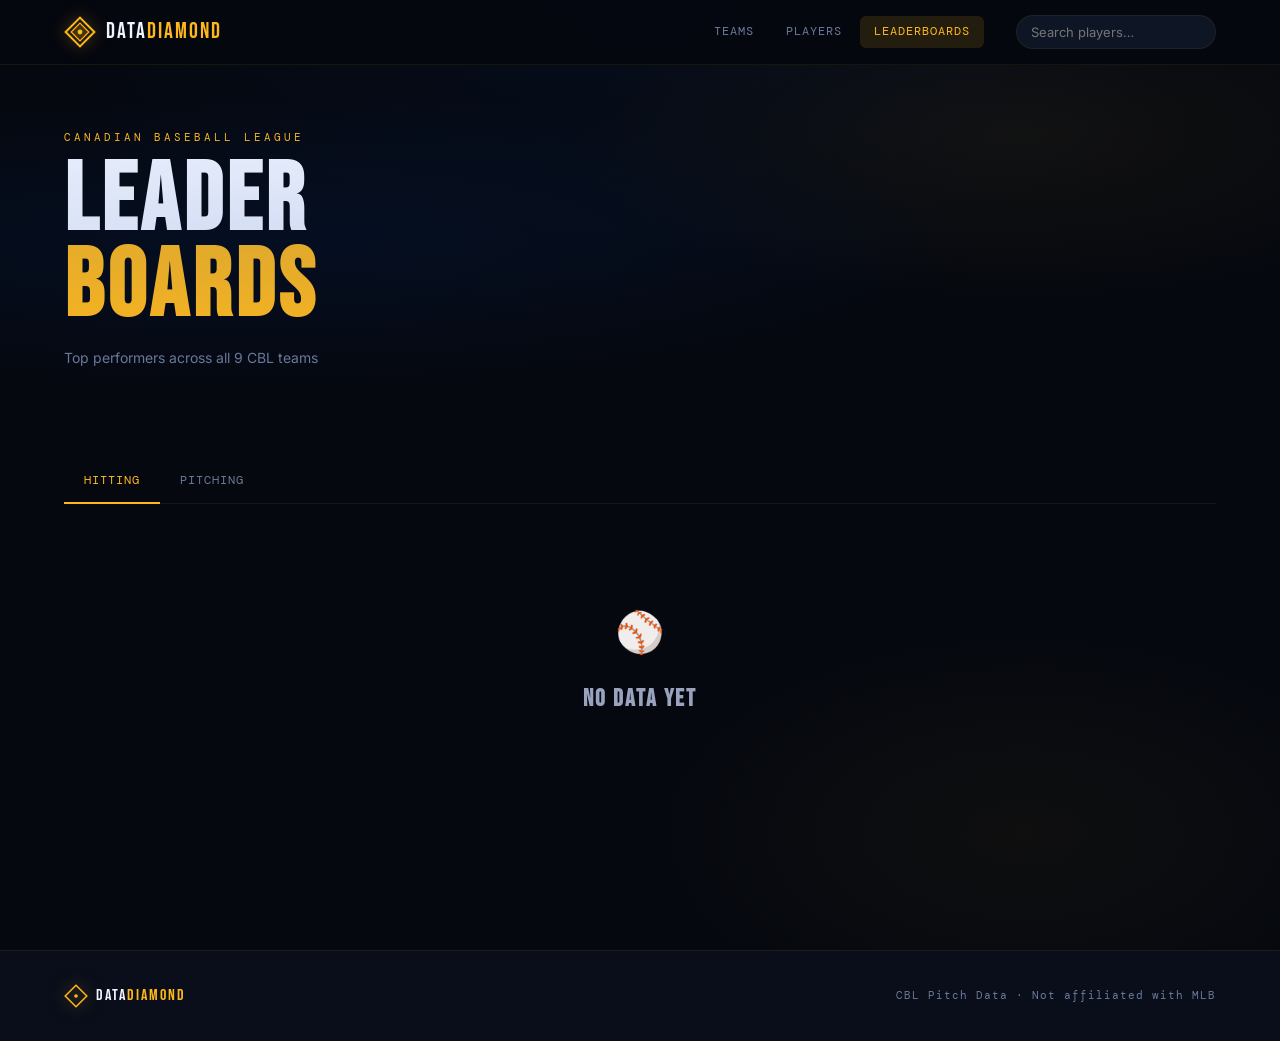
==== league.html @ 3d33eafb "Big Change" ====
<!DOCTYPE html>
<html lang="en">
<head>
  <meta charset="UTF-8" />
  <meta name="viewport" content="width=device-width, initial-scale=1.0" />
  <title>Leaderboards — Data Diamond</title>
  <link rel="stylesheet" href="css/style.css" />
<script>
  const HASH = '2700114b0b68384c38a1018ac02dd3825205f695857ec23f9d1493280452b3a2';
  const key  = 'dd_auth';

  async function sha256(str) {
    const buf = await crypto.subtle.digest('SHA-256', new TextEncoder().encode(str));
    return Array.from(new Uint8Array(buf)).map(b => b.toString(16).padStart(2,'0')).join('');
  }

  async function checkAuth() {
    if (sessionStorage.getItem(key) === 'ok' || localStorage.getItem(key) === 'ok') return;

    const overlay = document.createElement('div');
    overlay.id = 'auth-overlay';
    overlay.innerHTML = `
      <style>
        @import url('https://fonts.googleapis.com/css2?family=Bebas+Neue&family=DM+Mono:wght@400;500&family=Inter:wght@300;400;500&display=swap');
        #auth-overlay {
          position:fixed;inset:0;z-index:99999;
          background:#080c12;
          display:flex;align-items:center;justify-content:center;
          font-family:'Inter',sans-serif;
        }
        #auth-overlay .auth-bg {
          position:absolute;inset:0;
          background:
            radial-gradient(ellipse 60% 60% at 50% 40%, rgba(255,184,28,0.06) 0%, transparent 70%),
            radial-gradient(ellipse 40% 40% at 80% 80%, rgba(0,61,165,0.08) 0%, transparent 60%);
        }
        #auth-overlay .auth-box {
          position:relative;z-index:1;
          width:100%;max-width:420px;
          padding:48px 40px;
          background:rgba(13,20,32,0.95);
          border:1px solid rgba(255,184,28,0.15);
          border-radius:4px;
          box-shadow:0 0 80px rgba(0,0,0,0.6), 0 0 40px rgba(255,184,28,0.04);
          text-align:center;
        }
        #auth-overlay .auth-logo {
          display:flex;align-items:center;justify-content:center;gap:10px;
          margin-bottom:32px;
        }
        #auth-overlay .auth-logo svg { width:36px;height:36px; }
        #auth-overlay .auth-logo-text {
          font-family:'Bebas Neue',sans-serif;
          font-size:28px;letter-spacing:0.05em;
          color:#fff;
        }
        #auth-overlay .auth-logo-text em { color:#FFB81C;font-style:normal; }
        #auth-overlay h2 {
          font-family:'Bebas Neue',sans-serif;
          font-size:13px;letter-spacing:0.15em;
          color:rgba(255,255,255,0.35);
          margin:0 0 32px;
          text-transform:uppercase;
        }
        #auth-overlay .auth-input-wrap { position:relative;margin-bottom:16px; }
        #auth-overlay input[type="password"] {
          width:100%;box-sizing:border-box;
          padding:14px 16px;
          background:rgba(255,255,255,0.04);
          border:1px solid rgba(255,255,255,0.1);
          border-radius:3px;
          color:#fff;
          font-family:'DM Mono',monospace;
          font-size:14px;letter-spacing:0.05em;
          outline:none;
          transition:border-color 0.2s;
        }
        #auth-overlay input[type="password"]:focus {
          border-color:rgba(255,184,28,0.5);
          background:rgba(255,184,28,0.03);
        }
        #auth-overlay input[type="password"]::placeholder { color:rgba(255,255,255,0.2); }
        #auth-overlay .remember-wrap {
          display:flex;align-items:center;justify-content:flex-start;
          gap:10px;
          margin-bottom:20px;
          cursor:pointer;
        }
        #auth-overlay .remember-wrap input[type="checkbox"] {
          appearance:none;-webkit-appearance:none;
          width:18px;height:18px;
          border:1px solid rgba(255,184,28,0.4);
          border-radius:3px;
          background:rgba(255,255,255,0.04);
          cursor:pointer;
          position:relative;
          flex-shrink:0;
          transition:background 0.2s, border-color 0.2s;
        }
        #auth-overlay .remember-wrap input[type="checkbox"]:checked {
          background:#FFB81C;
          border-color:#FFB81C;
        }
        #auth-overlay .remember-wrap input[type="checkbox"]:checked::after {
          content:'';
          position:absolute;
          left:4px;top:1px;
          width:5px;height:9px;
          border:2px solid #080c12;
          border-top:none;border-left:none;
          transform:rotate(45deg);
        }
        #auth-overlay .remember-label {
          font-family:'Inter',sans-serif;
          font-size:13px;
          color:rgba(255,255,255,0.45);
          cursor:pointer;
          user-select:none;
        }
        #auth-overlay button {
          width:100%;padding:14px;
          background:#FFB81C;
          border:none;border-radius:3px;
          color:#080c12;
          font-family:'Bebas Neue',sans-serif;
          font-size:18px;letter-spacing:0.1em;
          cursor:pointer;
          transition:background 0.2s, transform 0.1s;
        }
        #auth-overlay button:hover { background:#ffc94d; }
        #auth-overlay button:active { transform:scale(0.98); }
        #auth-overlay .auth-error {
          margin-top:12px;height:16px;
          font-size:12px;letter-spacing:0.05em;
          color:#ff4444;
          font-family:'DM Mono',monospace;
        }
      </style>
      <div class="auth-bg"></div>
      <div class="auth-box">
        <div class="auth-logo">
          <svg viewBox="0 0 40 40" fill="none">
            <polygon points="20,2 38,20 20,38 2,20" stroke="#FFB81C" stroke-width="2.5" fill="none"/>
            <polygon points="20,9 31,20 20,31 9,20" stroke="#FFB81C" stroke-width="1.5" fill="rgba(255,184,28,0.12)"/>
            <circle cx="20" cy="20" r="3" fill="#FFB81C"/>
          </svg>
          <span class="auth-logo-text">Data<em>Diamond</em></span>
        </div>
        <h2>Canadian Baseball League · Restricted Access</h2>
        <div class="auth-input-wrap">
          <input type="password" id="auth-input" placeholder="Enter password" autocomplete="off" />
        </div>
        <label class="remember-wrap">
          <input type="checkbox" id="auth-remember" />
          <span class="remember-label">Remember me on this device</span>
        </label>
        <button id="auth-btn">Enter</button>
        <div class="auth-error" id="auth-error"></div>
      </div>
    \`;
    document.body.appendChild(overlay);
    document.getElementById('auth-input').focus();

    return new Promise(resolve => {
      async function attempt() {
        const pwd      = document.getElementById('auth-input').value;
        const remember = document.getElementById('auth-remember').checked;
        const hash     = await sha256(pwd);
        if (hash === HASH) {
          if (remember) {
            localStorage.setItem(key, 'ok');
          } else {
            sessionStorage.setItem(key, 'ok');
          }
          overlay.style.opacity = '0';
          overlay.style.transition = 'opacity 0.4s';
          setTimeout(() => overlay.remove(), 400);
          resolve();
        } else {
          document.getElementById('auth-error').textContent = 'Incorrect password — try again.';
          document.getElementById('auth-input').value = '';
          document.getElementById('auth-input').focus();
        }
      }
      document.getElementById('auth-btn').addEventListener('click', attempt);
      document.getElementById('auth-input').addEventListener('keydown', e => {
        if (e.key === 'Enter') attempt();
      });
    });
  }

  document.addEventListener('DOMContentLoaded', checkAuth);
</script>
  <link rel="preconnect" href="https://fonts.googleapis.com" />
  <link rel="preconnect" href="https://fonts.gstatic.com" crossorigin />
  <link href="https://fonts.googleapis.com/css2?family=Bebas+Neue&family=DM+Mono:wght@400;500&family=Inter:wght@300;400;500;600&display=swap" rel="stylesheet" />
</head>
<body class="league-page">

  <header class="site-header">
    <div class="header-inner">
      <div class="logo">
        <a href="index.html">
          <svg class="logo-diamond" viewBox="0 0 40 40" fill="none">
            <polygon points="20,2 38,20 20,38 2,20" stroke="#FFB81C" stroke-width="2.5" fill="none"/>
            <polygon points="20,9 31,20 20,31 9,20" stroke="#FFB81C" stroke-width="1.5" fill="rgba(255,184,28,0.12)"/>
            <circle cx="20" cy="20" r="3" fill="#FFB81C"/>
          </svg>
          <span class="logo-text">Data<em>Diamond</em></span>
        </a>
      </div>
      <nav class="main-nav">
        <a href="teams.html"   class="nav-link">Teams</a>
        <a href="players.html" class="nav-link">Players</a>
        <a href="league.html"  class="nav-link active">Leaderboards</a>
      </nav>
      <div class="header-search">
        <input type="text" id="global-search" placeholder="Search players…" autocomplete="off" />
        <div id="search-dropdown" class="search-dropdown hidden"></div>
      </div>
    </div>
  </header>

  <section class="page-hero">
    <div class="hero-bg"></div>
    <div class="container">
      <p class="hero-eyebrow">Canadian Baseball League</p>
      <h1 class="hero-title">LEADER<br><span>BOARDS</span></h1>
      <p class="hero-subtitle">Top performers across all 9 CBL teams</p>
    </div>
  </section>

  <div class="ticker-wrap"><div class="ticker-track" id="stat-ticker"></div></div>

  <div class="container" style="padding-top:40px;padding-bottom:80px">
    <div class="tabs-bar">
      <div class="tabs">
        <button class="tab-btn active" data-tab="hitting">Hitting</button>
        <button class="tab-btn" data-tab="pitching">Pitching</button>
      </div>
    </div>
    <div id="tab-content"></div>
  </div>

  <footer class="site-footer">
    <div class="container">
      <div class="footer-inner">
        <div class="logo">
          <a href="index.html" style="display:flex;align-items:center;gap:8px;text-decoration:none">
            <svg class="logo-diamond" viewBox="0 0 40 40" fill="none" style="width:24px;height:24px">
              <polygon points="20,2 38,20 20,38 2,20" stroke="#FFB81C" stroke-width="2.5" fill="none"/>
              <circle cx="20" cy="20" r="3" fill="#FFB81C"/>
            </svg>
            <span class="logo-text" style="font-size:16px">Data<em>Diamond</em></span>
          </a>
        </div>
        <p class="footer-note">CBL Pitch Data · Not affiliated with MLB</p>
      </div>
    </div>
  </footer>

  <script src="js/main.js"></script>
</body>
</html>
---- css/style.css ----
/* ================================================
   DATA DIAMOND — Guelph Royals Edition
   Royal Blue + Gold on Deep Navy
================================================ */
@import url('https://fonts.googleapis.com/css2?family=Bebas+Neue&family=DM+Mono:wght@400;500&family=Inter:wght@300;400;500;600&display=swap');

:root {
  --bg:        #05080f;
  --bg-2:      #090e1a;
  --bg-3:      #0e1525;
  --bg-4:      #131d30;
  --border:    rgba(255,184,28,0.08);
  --border-2:  rgba(255,184,28,0.15);
  --gold:      #FFB81C;
  --gold-dim:  rgba(255,184,28,0.12);
  --gold-mid:  rgba(255,184,28,0.35);
  --royal:     #003DA5;
  --royal-dim: rgba(0,61,165,0.15);
  --royal-mid: rgba(0,61,165,0.35);
  --text:      #f0f4ff;
  --text-dim:  #6b7a9a;
  --text-mid:  #9aa3bd;
  --good:      #4ade80;
  --bad:       #f87171;
  --font-display: 'Bebas Neue', sans-serif;
  --font-mono:    'DM Mono', monospace;
  --font-body:    'Inter', sans-serif;
  --radius:    8px;
  --radius-lg: 14px;
}

*, *::before, *::after { box-sizing: border-box; margin: 0; padding: 0; }

html { scroll-behavior: smooth; }

body {
  background: var(--bg);
  color: var(--text);
  font-family: var(--font-body);
  font-size: 15px;
  line-height: 1.6;
  min-height: 100vh;
  background-image:
    radial-gradient(ellipse 80% 50% at 50% 0%, rgba(0,61,165,0.08) 0%, transparent 60%),
    radial-gradient(ellipse 60% 40% at 80% 80%, rgba(255,184,28,0.04) 0%, transparent 50%);
}

.container { max-width: 1200px; margin: 0 auto; padding: 0 24px; }

/* ── HEADER ──────────────────────────────────────── */
.site-header {
  position: sticky; top: 0; z-index: 100;
  background: rgba(5,8,15,0.92);
  backdrop-filter: blur(16px);
  border-bottom: 1px solid var(--border);
}
.header-inner {
  display: flex; align-items: center; gap: 32px;
  max-width: 1200px; margin: 0 auto; padding: 0 24px;
  height: 64px;
}
.logo a { display: flex; align-items: center; gap: 10px; text-decoration: none; }
.logo-diamond { width: 32px; height: 32px; filter: drop-shadow(0 0 8px rgba(255,184,28,0.5)); }
.logo-text {
  font-family: var(--font-display);
  font-size: 22px; letter-spacing: 2px;
  color: var(--text);
}
.logo-text em { font-style: normal; color: var(--gold); }
.main-nav { display: flex; gap: 4px; margin-left: auto; }
.nav-link {
  font-family: var(--font-mono); font-size: 12px;
  letter-spacing: 1px; text-transform: uppercase;
  color: var(--text-dim); text-decoration: none;
  padding: 6px 14px; border-radius: 6px;
  transition: all 0.2s;
}
.nav-link:hover, .nav-link.active { color: var(--gold); background: var(--gold-dim); }
.header-search { position: relative; }
.header-search input {
  background: var(--bg-3); border: 1px solid var(--border);
  color: var(--text); font-family: var(--font-body); font-size: 13px;
  padding: 8px 14px; border-radius: 20px; width: 200px;
  outline: none; transition: all 0.2s;
}
.header-search input:focus { border-color: var(--gold); width: 240px; }
.search-dropdown {
  position: absolute; top: calc(100% + 8px); right: 0;
  background: var(--bg-3); border: 1px solid var(--border-2);
  border-radius: var(--radius-lg); width: 280px;
  box-shadow: 0 16px 48px rgba(0,0,0,0.5);
  overflow: hidden;
}
.search-dropdown.hidden { display: none; }
.search-result-item {
  display: flex; align-items: center; gap: 12px;
  padding: 10px 16px; cursor: pointer; transition: background 0.15s;
}
.search-result-item:hover { background: var(--bg-4); }
.sri-badge {
  background: var(--gold-dim); color: var(--gold);
  font-family: var(--font-mono); font-size: 11px;
  padding: 2px 7px; border-radius: 4px; min-width: 28px; text-align: center;
}
.sri-name { font-size: 13px; font-weight: 500; }
.sri-team { font-size: 11px; color: var(--text-dim); }

/* ── HERO ────────────────────────────────────────── */
.page-hero {
  position: relative; padding: 64px 0 48px;
  overflow: hidden;
}
.hero-bg {
  position: absolute; inset: 0; pointer-events: none;
  background:
    radial-gradient(ellipse 80% 60% at 20% 50%, rgba(0,61,165,0.12) 0%, transparent 70%),
    radial-gradient(ellipse 60% 80% at 80% 20%, rgba(255,184,28,0.05) 0%, transparent 60%);
}
.hero-eyebrow {
  font-family: var(--font-mono); font-size: 11px;
  letter-spacing: 3px; text-transform: uppercase;
  color: var(--gold); margin-bottom: 12px;
}
.hero-title {
  font-family: var(--font-display);
  font-size: clamp(48px, 8vw, 96px);
  letter-spacing: 4px; line-height: 0.9;
  color: var(--text);
}
.hero-title span { color: var(--gold); }
.hero-subtitle {
  font-size: 14px; color: var(--text-dim);
  margin-top: 16px; max-width: 500px;
}

/* ── BREADCRUMB ──────────────────────────────────── */
.breadcrumb {
  display: flex; align-items: center; gap: 8px;
  font-family: var(--font-mono); font-size: 11px;
  letter-spacing: 1px; text-transform: uppercase;
  color: var(--text-dim); margin-bottom: 24px;
}
.breadcrumb a { color: var(--gold); text-decoration: none; }
.breadcrumb a:hover { text-decoration: underline; }

/* ── TABS ────────────────────────────────────────── */
.tabs-bar {
  border-bottom: 1px solid var(--border);
  margin-bottom: 32px;
}
.tabs {
  display: flex; gap: 0;
}
.tab-btn {
  font-family: var(--font-mono); font-size: 12px;
  letter-spacing: 1px; text-transform: uppercase;
  color: var(--text-dim); background: none; border: none;
  padding: 14px 20px; cursor: pointer;
  border-bottom: 2px solid transparent;
  transition: all 0.2s; margin-bottom: -1px;
}
.tab-btn:hover { color: var(--text); }
.tab-btn.active { color: var(--gold); border-bottom-color: var(--gold); }

/* ── STAT CARDS ──────────────────────────────────── */
.stat-card {
  background: var(--bg-2);
  border: 1px solid var(--border);
  border-radius: var(--radius-lg);
  overflow: hidden;
}
.stat-card-header {
  display: flex; align-items: baseline;
  justify-content: space-between;
  padding: 20px 24px 16px;
  border-bottom: 1px solid var(--border);
}
.stat-card-title {
  font-family: var(--font-display);
  font-size: 20px; letter-spacing: 2px; color: var(--text);
}
.stat-card-subtitle {
  font-family: var(--font-mono); font-size: 11px;
  color: var(--text-dim); letter-spacing: 1px;
}

/* ── TABLES ──────────────────────────────────────── */
.table-wrap { overflow-x: auto; }
.stat-table {
  width: 100%; border-collapse: collapse;
  font-size: 13px; font-family: var(--font-mono);
}
.stat-table th {
  padding: 10px 12px; text-align: right;
  font-size: 10px; letter-spacing: 1px; text-transform: uppercase;
  color: var(--text-dim); border-bottom: 1px solid var(--border);
  cursor: pointer; white-space: nowrap; user-select: none;
  transition: color 0.15s;
}
.stat-table th:first-child { text-align: left; }
.stat-table th:hover { color: var(--gold); }
.stat-table th.sorted { color: var(--gold); }
.stat-table td {
  padding: 10px 12px; text-align: right;
  border-bottom: 1px solid rgba(255,184,28,0.04);
  white-space: nowrap; color: var(--text-mid);
}
.stat-table td:first-child { text-align: left; }
.stat-table tbody tr:hover { background: var(--bg-3); }
.stat-table tbody tr:last-child td { border-bottom: none; }
.highlight-val { color: var(--gold) !important; font-weight: 500; }
.good { color: var(--good) !important; }
.bad  { color: var(--bad)  !important; }
.player-name-cell {
  color: var(--text); cursor: pointer; font-weight: 500;
  transition: color 0.15s;
}
.player-name-cell:hover { color: var(--gold); }
.pos-badge {
  display: inline-block;
  background: var(--royal-dim); color: #7ba4f0;
  font-size: 10px; padding: 1px 6px; border-radius: 3px;
  margin-right: 8px; letter-spacing: 0.5px;
}

/* ── LEADERBOARD ─────────────────────────────────── */
.leaderboard-grid {
  display: grid;
  grid-template-columns: repeat(auto-fill, minmax(300px, 1fr));
  gap: 20px; margin-bottom: 32px;
}
.leader-card {
  background: var(--bg-2); border: 1px solid var(--border);
  border-radius: var(--radius-lg); overflow: hidden;
}
.leader-card-header {
  padding: 14px 20px;
  border-bottom: 1px solid var(--border);
  font-family: var(--font-display);
  font-size: 18px; letter-spacing: 2px; color: var(--gold);
}
.leader-row {
  display: flex; align-items: center; justify-content: space-between;
  padding: 10px 20px; border-bottom: 1px solid rgba(255,184,28,0.04);
  cursor: pointer; transition: background 0.15s;
}
.leader-row:hover { background: var(--bg-3); }
.leader-row:last-child { border-bottom: none; }
.leader-rank {
  font-family: var(--font-mono); font-size: 11px;
  color: var(--text-dim); width: 20px;
}
.leader-rank.gold   { color: #FFB81C; }
.leader-rank.silver { color: #C0C0C0; }
.leader-rank.bronze { color: #CD7F32; }
.leader-name { font-size: 14px; font-weight: 500; flex: 1; margin-left: 12px; }
.leader-team { font-size: 11px; color: var(--text-dim); margin-right: 12px; font-family: var(--font-mono); }
.leader-val {
  font-family: var(--font-mono); font-size: 15px;
  color: var(--gold); font-weight: 500; min-width: 50px; text-align: right;
}

/* ── TEAMS GRID ──────────────────────────────────── */
.teams-grid {
  display: grid;
  grid-template-columns: repeat(auto-fill, minmax(240px, 1fr));
  gap: 16px; margin-bottom: 40px;
}
.team-card {
  background: var(--bg-2); border: 1px solid var(--border);
  border-radius: var(--radius-lg); padding: 24px;
  cursor: pointer; transition: all 0.2s;
  position: relative; overflow: hidden;
}
.team-card::before {
  content: ''; position: absolute; inset: 0;
  background: linear-gradient(135deg, var(--team-color, var(--royal)) 0%, transparent 60%);
  opacity: 0.06; transition: opacity 0.2s;
}
.team-card:hover { border-color: var(--border-2); transform: translateY(-2px); }
.team-card:hover::before { opacity: 0.12; }
.team-abbr {
  font-family: var(--font-display); font-size: 42px;
  letter-spacing: 3px; color: var(--team-color, var(--gold));
  line-height: 1; margin-bottom: 8px;
  filter: drop-shadow(0 0 12px rgba(255,184,28,0.3));
}
.team-name { font-size: 14px; font-weight: 500; color: var(--text); }
.team-meta { font-size: 12px; color: var(--text-dim); font-family: var(--font-mono); margin-top: 4px; }
.team-footer {
  display: flex; align-items: center; justify-content: space-between;
  margin-top: 16px; padding-top: 16px;
  border-top: 1px solid var(--border);
}
.team-player-count { font-family: var(--font-mono); font-size: 11px; color: var(--text-dim); }

/* ── PLAYER HERO ─────────────────────────────────── */
.player-hero { position: relative; padding: 48px 0 40px; overflow: hidden; }
.player-hero-bg { position: absolute; inset: 0; pointer-events: none; }
.player-number {
  font-family: var(--font-display); font-size: 120px;
  color: rgba(255,184,28,0.04); position: absolute;
  right: 24px; top: -20px; line-height: 1; pointer-events: none;
}
.player-name-hero {
  font-family: var(--font-display);
  font-size: clamp(52px, 9vw, 104px);
  letter-spacing: 6px; line-height: 0.88;
  color: var(--text); margin-bottom: 16px;
}
.player-badges { display: flex; gap: 8px; flex-wrap: wrap; margin-bottom: 12px; }
.badge {
  font-family: var(--font-mono); font-size: 11px;
  letter-spacing: 1px; text-transform: uppercase;
  padding: 4px 10px; border-radius: 4px;
}
.badge-pos  { background: var(--royal-dim); color: #7ba4f0; border: 1px solid rgba(0,61,165,0.3); }
.badge-team { background: var(--gold-dim);  color: var(--gold); border: 1px solid var(--border-2); }
.player-meta { font-size: 13px; color: var(--text-dim); display: flex; gap: 12px; flex-wrap: wrap; }

/* ── HEADLINE STATS ──────────────────────────────── */
.headline-stats {
  display: flex; gap: 32px; flex-wrap: wrap;
  margin: 24px 0;
}
.hs-stat { display: flex; flex-direction: column; }
.hs-val {
  font-family: var(--font-display); font-size: 48px;
  letter-spacing: 2px; line-height: 1; color: var(--gold);
}
.hs-lbl {
  font-family: var(--font-mono); font-size: 11px;
  letter-spacing: 2px; text-transform: uppercase;
  color: var(--text-dim); margin-top: 4px;
}

/* ── OVERVIEW GRID ───────────────────────────────── */
.overview-grid {
  display: grid;
  grid-template-columns: 1fr 1fr;
  gap: 20px;
}
@media (max-width: 768px) { .overview-grid { grid-template-columns: 1fr; } }

/* ── STAT BARS ───────────────────────────────────── */
.stat-bar-row {
  display: flex; align-items: center; gap: 12px;
  padding: 8px 0; border-bottom: 1px solid rgba(255,184,28,0.04);
}
.stat-bar-row:last-child { border-bottom: none; }
.sbr-label { font-family: var(--font-mono); font-size: 11px; color: var(--text-dim); width: 44px; letter-spacing: 1px; }
.sbr-bar { flex: 1; height: 4px; background: var(--bg-4); border-radius: 2px; overflow: hidden; }
.sbr-fill { height: 100%; background: linear-gradient(90deg, var(--royal), var(--gold)); border-radius: 2px; transition: width 0.8s cubic-bezier(0.4,0,0.2,1); width: 0%; }
.sbr-val { font-family: var(--font-mono); font-size: 13px; color: var(--text); width: 52px; text-align: right; }

/* ── STRIKE ZONE ─────────────────────────────────── */
.zone-container { padding: 24px; }
.zone-controls {
  display: flex; gap: 12px; flex-wrap: wrap; margin-bottom: 20px;
}
.zone-filter-btn {
  font-family: var(--font-mono); font-size: 11px;
  letter-spacing: 1px; text-transform: uppercase;
  background: var(--bg-3); border: 1px solid var(--border);
  color: var(--text-dim); padding: 6px 14px; border-radius: 20px;
  cursor: pointer; transition: all 0.2s;
}
.zone-filter-btn:hover { border-color: var(--border-2); color: var(--text); }
.zone-filter-btn.active { background: var(--gold-dim); border-color: var(--gold); color: var(--gold); }
.zone-wrap {
  display: flex; gap: 32px; align-items: flex-start; flex-wrap: wrap;
}
.zone-canvas-wrap {
  position: relative; flex-shrink: 0;
}
#zone-canvas {
  display: block; background: var(--bg-3);
  border: 1px solid var(--border); border-radius: var(--radius);
}
.zone-legend { display: flex; flex-direction: column; gap: 8px; min-width: 160px; }
.legend-item { display: flex; align-items: center; gap: 10px; font-size: 12px; color: var(--text-mid); }
.legend-dot { width: 10px; height: 10px; border-radius: 50%; flex-shrink: 0; }
.zone-stats-grid {
  display: grid; grid-template-columns: 1fr 1fr;
  gap: 12px; margin-top: 20px; width: 100%;
}
.zone-stat-box {
  background: var(--bg-3); border: 1px solid var(--border);
  border-radius: var(--radius); padding: 12px 16px;
  text-align: center;
}
.zone-stat-val { font-family: var(--font-display); font-size: 28px; color: var(--gold); }
.zone-stat-lbl { font-family: var(--font-mono); font-size: 10px; color: var(--text-dim); letter-spacing: 1px; text-transform: uppercase; margin-top: 2px; }

/* ── PITCH MIX ───────────────────────────────────── */
.pitch-mix-grid {
  display: grid; grid-template-columns: repeat(auto-fill, minmax(140px, 1fr));
  gap: 12px; padding: 20px 24px;
}
.pitch-mix-item {
  background: var(--bg-3); border: 1px solid var(--border);
  border-radius: var(--radius); padding: 14px; text-align: center;
}
.pitch-mix-pct { font-family: var(--font-display); font-size: 32px; color: var(--gold); }
.pitch-mix-type { font-family: var(--font-mono); font-size: 10px; color: var(--text-dim); letter-spacing: 1px; text-transform: uppercase; margin-top: 4px; }

/* ── EMPTY STATE ─────────────────────────────────── */
.empty-state {
  text-align: center; padding: 64px 24px;
  color: var(--text-dim);
}
.empty-state-icon { font-size: 40px; margin-bottom: 16px; }
.empty-state h3 { font-family: var(--font-display); font-size: 24px; letter-spacing: 2px; color: var(--text-mid); margin-bottom: 8px; }
.empty-state p { font-size: 13px; line-height: 1.7; }

/* ── TICKER ──────────────────────────────────────── */
.ticker-wrap {
  overflow: hidden; border-top: 1px solid var(--border);
  border-bottom: 1px solid var(--border);
  background: var(--bg-2); padding: 10px 0;
}
.ticker-track {
  display: flex; gap: 0;
  animation: ticker-scroll 60s linear infinite;
  width: max-content;
}
.ticker-track:hover { animation-play-state: paused; }
@keyframes ticker-scroll { from { transform: translateX(0); } to { transform: translateX(-50%); } }
.ticker-item {
  display: flex; align-items: center; gap: 8px;
  padding: 0 32px; white-space: nowrap;
  border-right: 1px solid var(--border);
}
.ticker-name { font-family: var(--font-mono); font-size: 11px; color: var(--text-dim); letter-spacing: 1px; }
.ticker-stat { font-family: var(--font-display); font-size: 18px; color: var(--gold); }
.ticker-label { font-family: var(--font-mono); font-size: 9px; color: var(--text-dim); letter-spacing: 1px; text-transform: uppercase; }

/* ── FOOTER ──────────────────────────────────────── */
.site-footer {
  margin-top: 80px; padding: 32px 0;
  border-top: 1px solid var(--border);
  background: var(--bg-2);
}
.footer-inner { display: flex; align-items: center; justify-content: space-between; flex-wrap: wrap; gap: 16px; }
.footer-note { font-family: var(--font-mono); font-size: 11px; color: var(--text-dim); letter-spacing: 1px; }

/* ── ANIMATIONS ──────────────────────────────────── */
.fade-up { animation: fadeUp 0.5s ease both; }
@keyframes fadeUp { from { opacity: 0; transform: translateY(16px); } to { opacity: 1; transform: translateY(0); } }

/* ── ROSTER SEARCH ───────────────────────────────── */
.roster-search {
  background: var(--bg-3); border: 1px solid var(--border);
  color: var(--text); font-family: var(--font-body); font-size: 13px;
  padding: 8px 16px; border-radius: 20px; width: 280px;
  outline: none; transition: all 0.2s; margin-bottom: 20px;
}
.roster-search:focus { border-color: var(--gold); }

/* ── SECTION SPACING ─────────────────────────────── */
.section { padding: 40px 0; }
.section + .section { border-top: 1px solid var(--border); }
.section-title {
  font-family: var(--font-display); font-size: 28px;
  letter-spacing: 3px; color: var(--text); margin-bottom: 24px;
}
.section-title span { color: var(--gold); }

/* ── HIDDEN ──────────────────────────────────────── */
.hidden { display: none !important; }

/* ── HOME HERO ────────────────────────────────────── */
.home-hero {
  position: relative;
  min-height: 70vh;
  display: flex; align-items: center;
  overflow: hidden;
}
.home-hero-bg {
  position: absolute; inset: 0;
  background:
    radial-gradient(ellipse 70% 70% at 50% 50%, rgba(0,61,165,0.12) 0%, transparent 65%),
    radial-gradient(ellipse 40% 40% at 80% 20%, rgba(255,184,28,0.06) 0%, transparent 50%),
    url("data:image/svg+xml,%3Csvg width='60' height='60' viewBox='0 0 60 60' xmlns='http://www.w3.org/2000/svg'%3E%3Cg fill='none' fill-rule='evenodd'%3E%3Cg fill='%23ffffff' fill-opacity='0.01'%3E%3Cpath d='M36 34v-4h-2v4h-4v2h4v4h2v-4h4v-2h-4zm0-30V0h-2v4h-4v2h4v4h2V6h4V4h-4zM6 34v-4H4v4H0v2h4v4h2v-4h4v-2H6zM6 4V0H4v4H0v2h4v4h2V6h4V4H6z'/%3E%3C/g%3E%3C/g%3E%3C/svg%3E");
}
.home-hero-inner { position: relative; z-index: 1; padding: 80px 0; }
.home-hero-title {
  font-family: var(--font-display);
  font-size: clamp(56px, 10vw, 120px);
  letter-spacing: 4px; line-height: 0.9;
  color: var(--text); margin: 16px 0 24px;
}
.home-hero-title span { color: var(--gold); }
.home-hero-sub {
  font-size: 16px; color: var(--text-dim);
  max-width: 520px; line-height: 1.7;
}
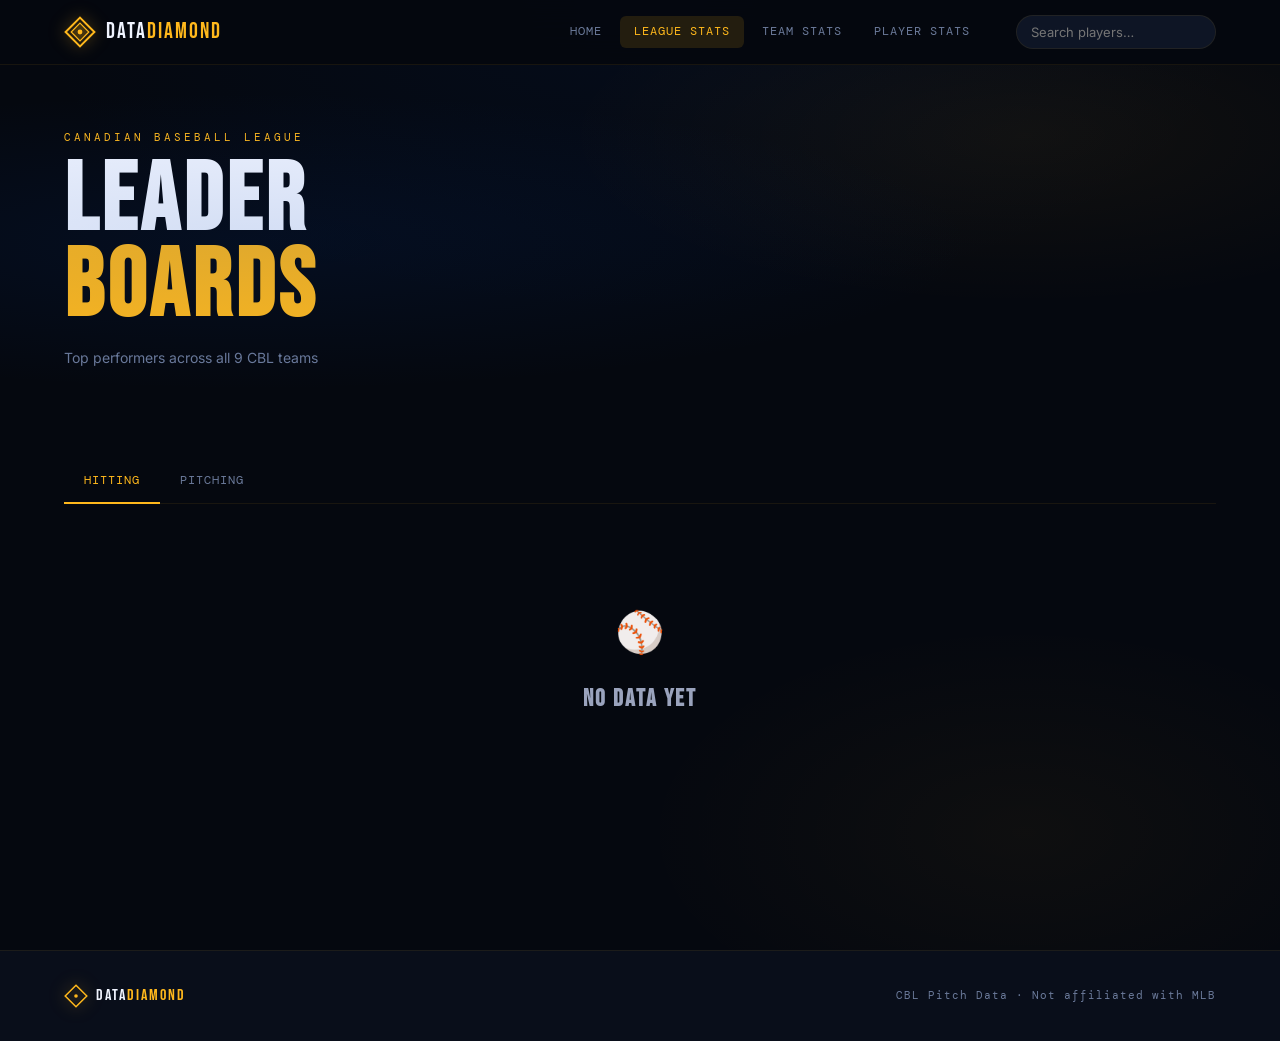
==== commit 79deeebe: "Slight Change" ====
--- a/league.html
+++ b/league.html
@@ -209,10 +209,11 @@
           <span class="logo-text">Data<em>Diamond</em></span>
         </a>
       </div>
-      <nav class="main-nav">
-        <a href="teams.html"   class="nav-link">Teams</a>
-        <a href="players.html" class="nav-link">Players</a>
-        <a href="league.html"  class="nav-link active">Leaderboards</a>
+            <nav class="main-nav">
+        <a href="index.html"   class="nav-link">Home</a>
+        <a href="league.html"  class="nav-link active">League Stats</a>
+        <a href="teams.html"   class="nav-link">Team Stats</a>
+        <a href="players.html" class="nav-link">Player Stats</a>
       </nav>
       <div class="header-search">
         <input type="text" id="global-search" placeholder="Search players…" autocomplete="off" />
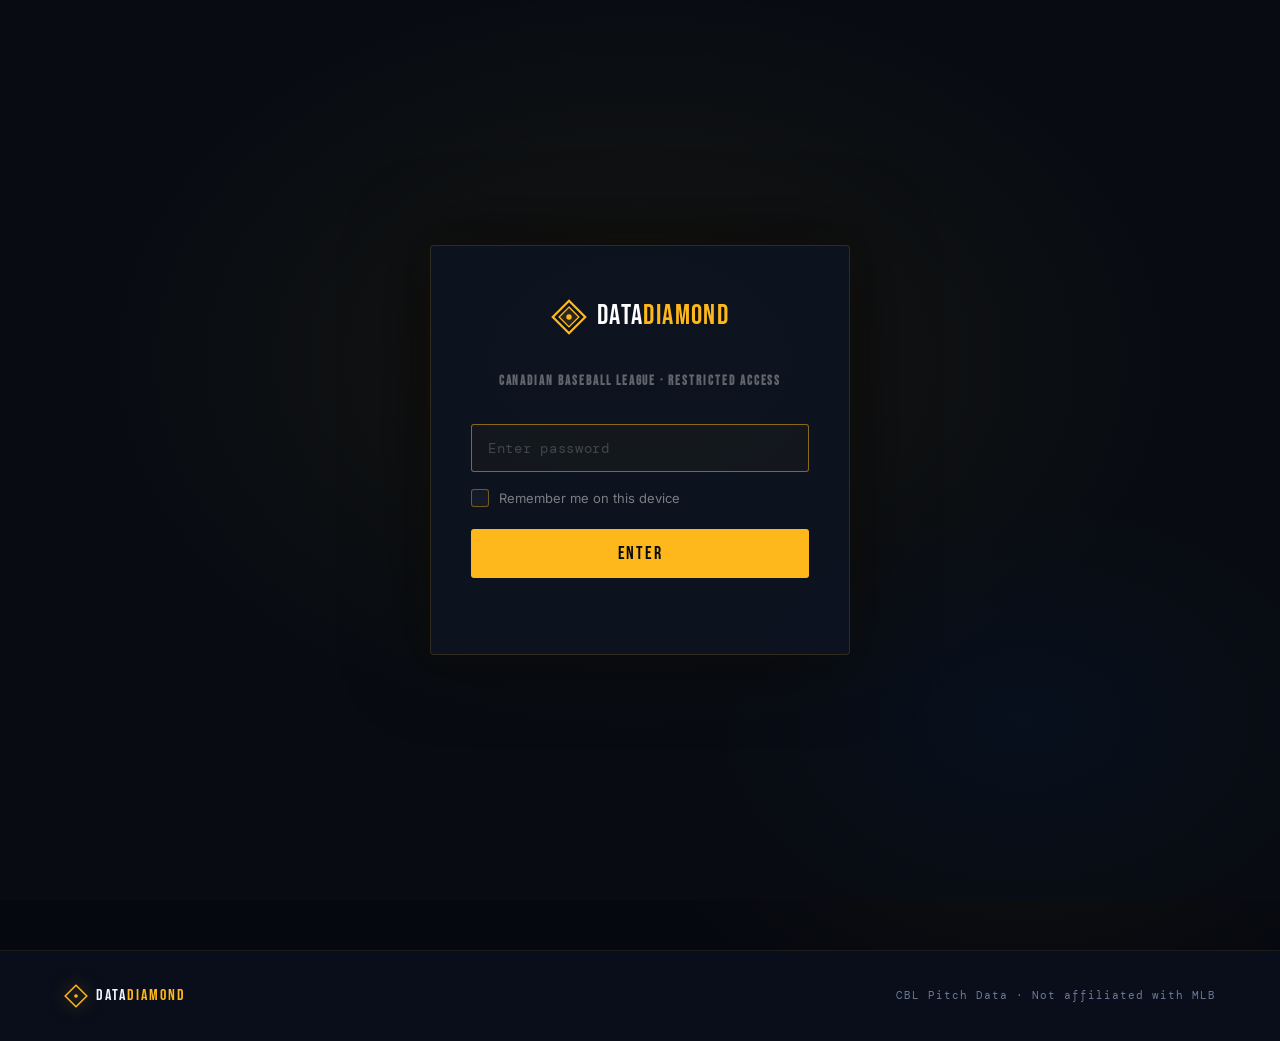
==== commit a5b20f89: "Add Scouting" ====
--- a/league.html
+++ b/league.html
@@ -157,7 +157,7 @@
         <button id="auth-btn">Enter</button>
         <div class="auth-error" id="auth-error"></div>
       </div>
-    \`;
+    `;
     document.body.appendChild(overlay);
     document.getElementById('auth-input').focus();
 
@@ -197,7 +197,7 @@
 </head>
 <body class="league-page">
 
-  <header class="site-header">
+      <header class="site-header">
     <div class="header-inner">
       <div class="logo">
         <a href="index.html">
@@ -209,11 +209,12 @@
           <span class="logo-text">Data<em>Diamond</em></span>
         </a>
       </div>
-            <nav class="main-nav">
+      <nav class="main-nav">
         <a href="index.html"   class="nav-link">Home</a>
         <a href="league.html"  class="nav-link active">League Stats</a>
         <a href="teams.html"   class="nav-link">Team Stats</a>
         <a href="players.html" class="nav-link">Player Stats</a>
+        <a href="scouting.html" class="nav-link">Scouting</a>
       </nav>
       <div class="header-search">
         <input type="text" id="global-search" placeholder="Search players…" autocomplete="off" />
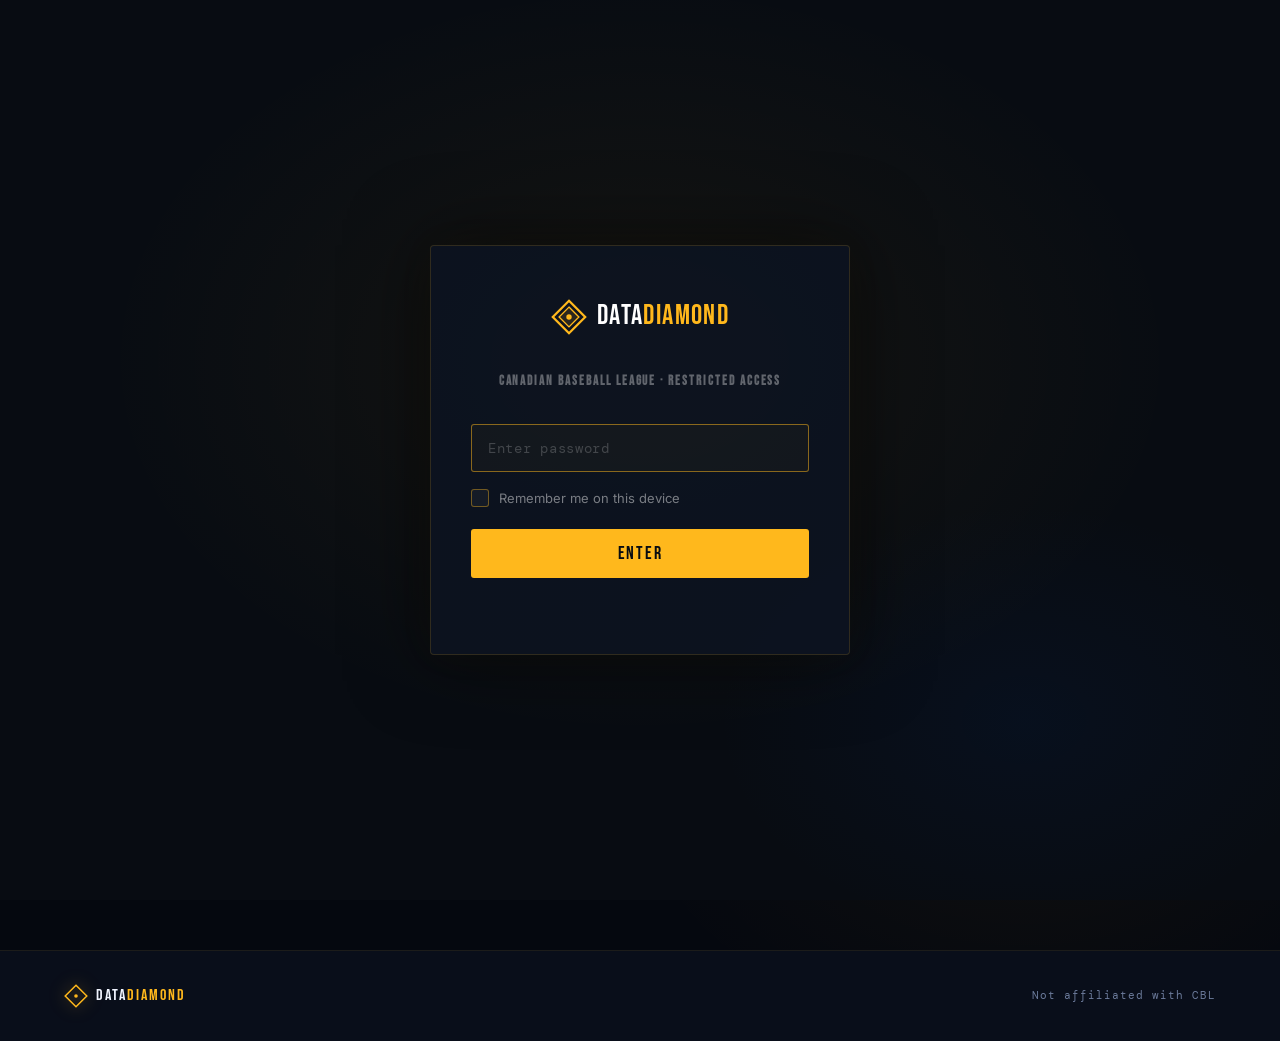
==== commit 4048f609: "Change Data" ====
--- a/league.html
+++ b/league.html
@@ -256,7 +256,7 @@
             <span class="logo-text" style="font-size:16px">Data<em>Diamond</em></span>
           </a>
         </div>
-        <p class="footer-note">CBL Pitch Data · Not affiliated with MLB</p>
+        <p class="footer-note">Not affiliated with CBL</p>
       </div>
     </div>
   </footer>
